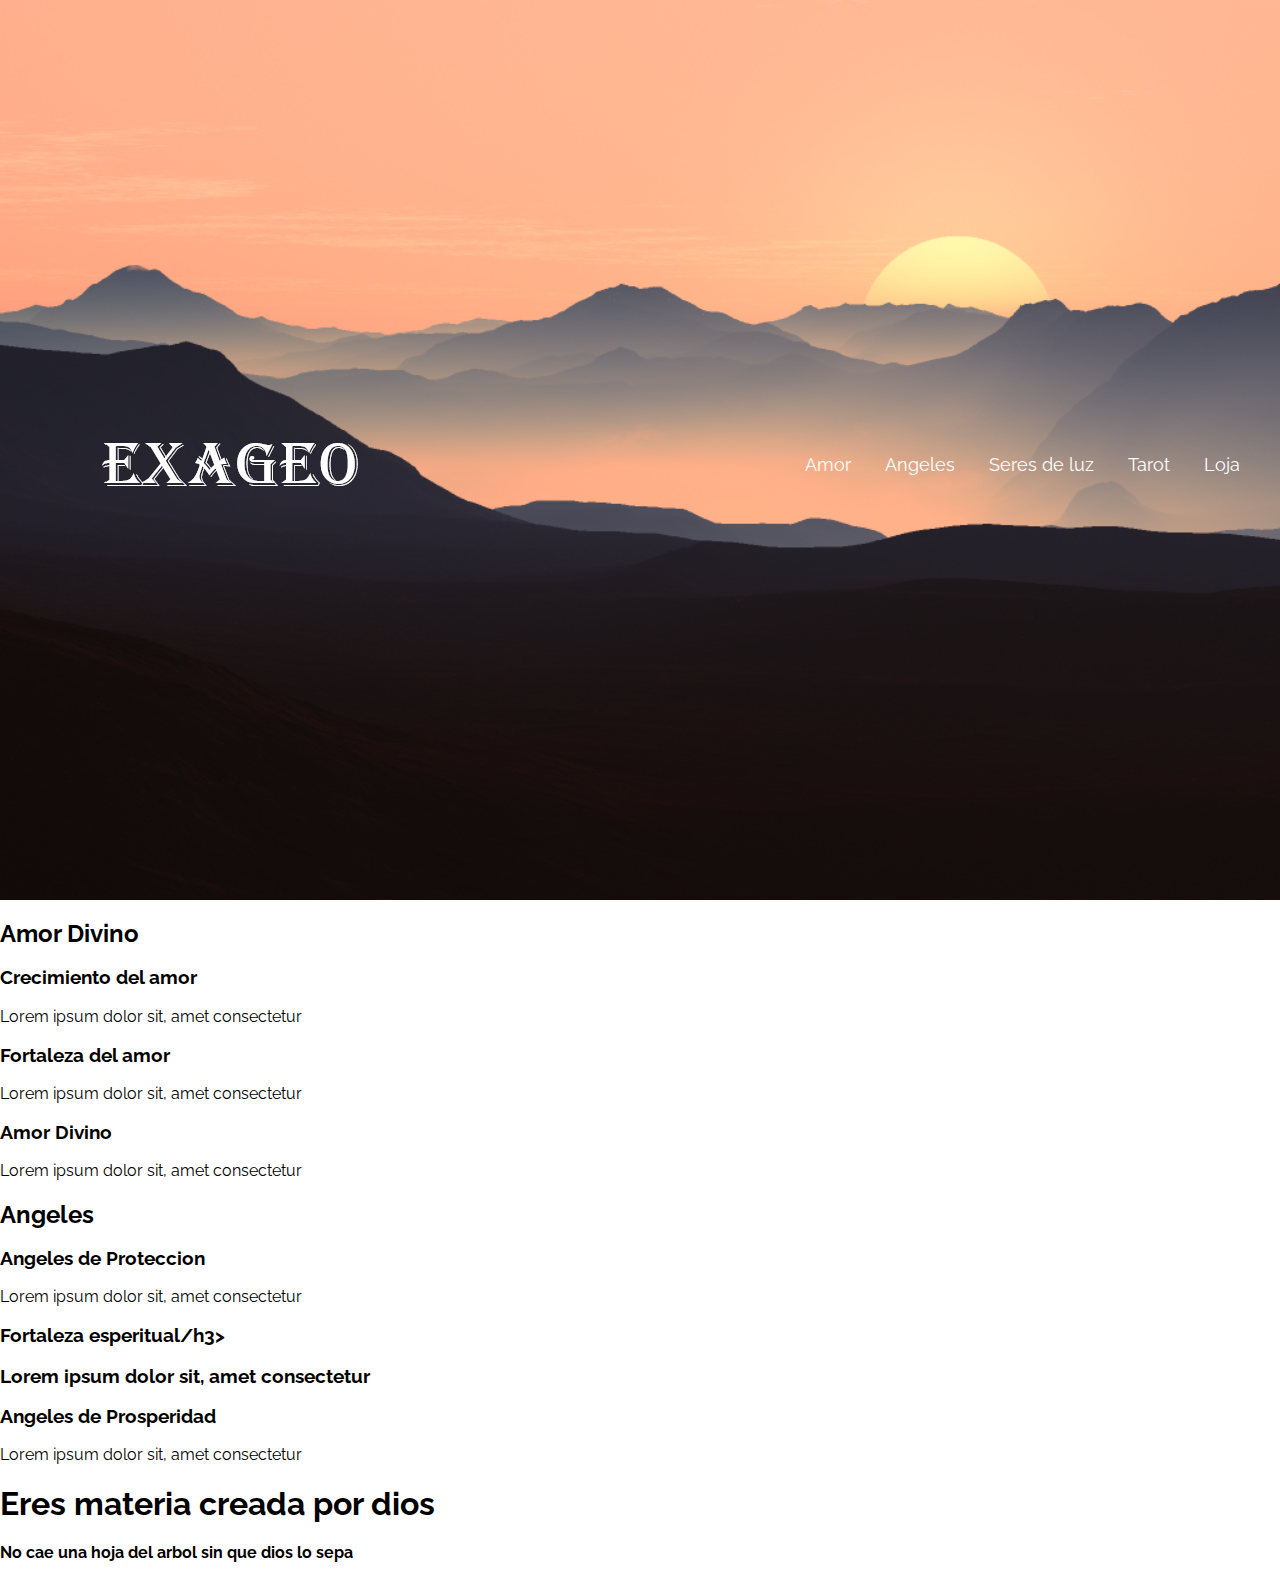
==== index.html @ fbbadcbe "portada de pagina con barra en el centro de la pag" ====
<!DOCTYPE html>
<html lang="en">
<head>
    <meta charset="UTF-8">
    <meta name="viewport" content="width=device-width, initial-scale=1.0">
    <meta http-equiv="X-UA-Compatible" content="ie=edge">
    <link rel="stylesheet" href="css/normalize.css">
    <link href="https://fonts.googleapis.com/css?family=Raleway&display=swap" rel="stylesheet">
    <link rel="stylesheet" href="css/stylotarorrrrr.css">
    <title>Exageo</title>

</head>
<body>

<header class="headermasfondo">
<div class="contenedor contenido-header">
<div class="barra">
<a href="">   
<img src="img/logoexa.png" alt="logoexa">    
</a> 

<nav class="navegacion">
<a href="amordivino.html">Amor</a>
<a href="angeles.html">Angeles</a>
<a href="seresdeluz.html">Seres de luz</a>
<a href="Tarot.html">Tarot</a>
<a href="loja.html">Loja</a>
</nav>



</div>
</header>

<section>

    <h2>Amor Divino</h2>

    <div>
    <h3>Crecimiento del amor</h3>
    <p>Lorem ipsum dolor sit, amet consectetur</p>
    <link rel="stylesheet" href="">
    </div>

    <div>
    <h3>Fortaleza del amor</h3>
    <p>Lorem ipsum dolor sit, amet consectetur</p>
    <link rel="stylesheet" href="">
    </div>

    <div>
    <h3>Amor Divino</h3>
    <p>Lorem ipsum dolor sit, amet consectetur</p>
    <link rel="stylesheet" href="">
    </div>

</section>

<section>

    <h2>Angeles</h2>

    <div>
    <h3>Angeles de Proteccion</h3>
    <p>Lorem ipsum dolor sit, amet consectetur</p>
    <link rel="stylesheet" href="">
    </div>

    <div>
    <h3>Fortaleza esperitual/h3>
    <p>Lorem ipsum dolor sit, amet consectetur</p>
    <link rel="stylesheet" href="">
    </div>

    <div>
    <h3>Angeles de Prosperidad</h3>
    <p>Lorem ipsum dolor sit, amet consectetur</p>
    <link rel="stylesheet" href="">
    </div>
    
</section>




<h1>Eres materia creada por dios</h1>
<h4>No cae una hoja del arbol sin que dios lo sepa</h4>
</div>




<footer>


</footer>

</body>
</html>
---- css/stylotarorrrrr.css ----
body{
     font-family: 'Raleway', sans-serif;
}

.contenedor{
max-width: 1200px;
margin: 0 auto;

}


.headermasfondo{
background-image: url(../img/exageo5067.png);
background-position: center center;
background-size: cover;
height: 100vh;
min-height: 600px;
}

.contenido-header {
    height: 100%;
    display: flex;
    flex-direction: column;
    justify-content: space-evenly;
}



.barra{
    display: flex;
    justify-content: space-between;
    padding-top: 30px;
    align-items: center;
}


.navegacion a{
    color: hsla(0, 0%, 100%, 1);
    text-decoration: none;
    font-size: 18px; /*=18px*/
    margin-right: 30px;
}
.navegacion a:last-of-type{
 margin:0;
}

.navegacion a:hover{
    color: cornflowerblue;
}
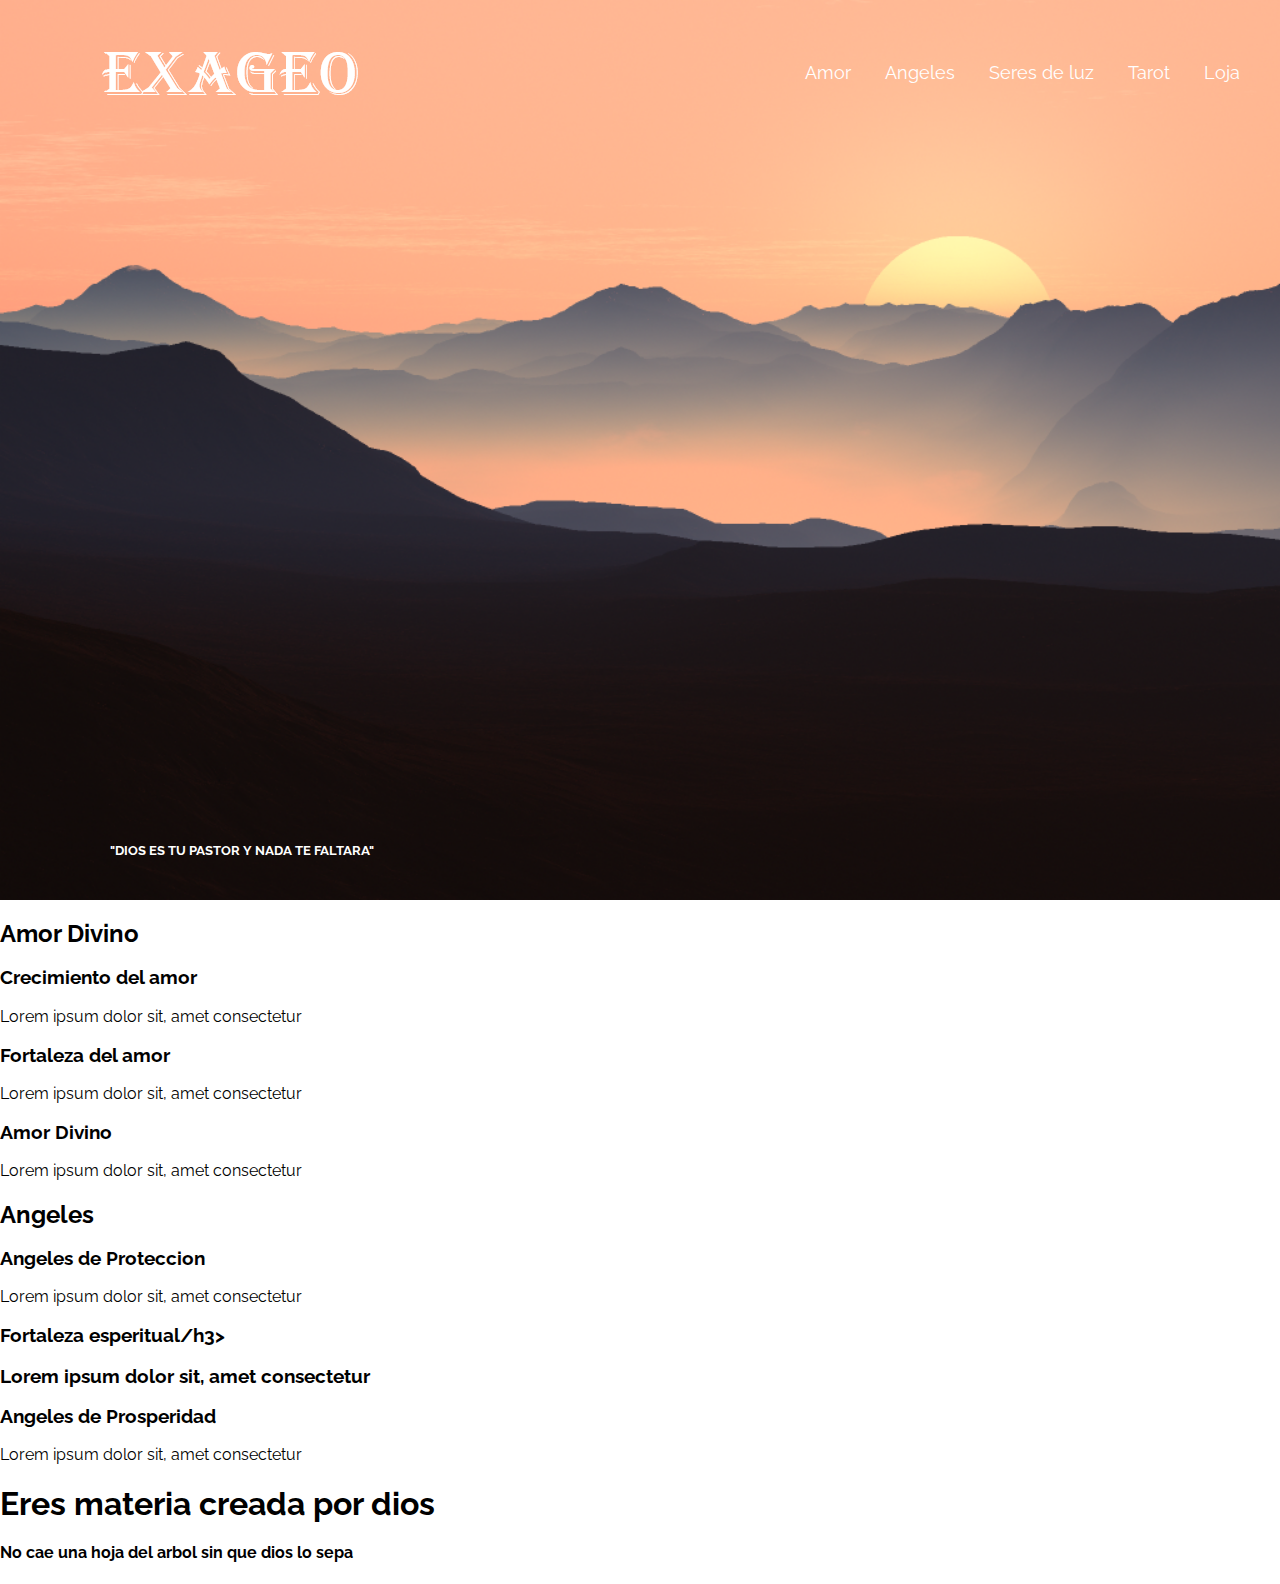
==== commit ef41a852: "header concluido" ====
--- a/index.html
+++ b/index.html
@@ -1,5 +1,6 @@
 <!DOCTYPE html>
 <html lang="en">
+
 <head>
     <meta charset="UTF-8">
     <meta name="viewport" content="width=device-width, initial-scale=1.0">
@@ -10,90 +11,92 @@
     <title>Exageo</title>
 
 </head>
+
 <body>
 
-<header class="headermasfondo">
-<div class="contenedor contenido-header">
-<div class="barra">
-<a href="">   
-<img src="img/logoexa.png" alt="logoexa">    
-</a> 
+    <header class="headermasfondo">
+        <div class="contenedor contenido-header">
+            <div class="barra">
+                <a href="/">
+                    <img src="img/logoexa.png" alt="logoexa">
+                </a>
 
-<nav class="navegacion">
-<a href="amordivino.html">Amor</a>
-<a href="angeles.html">Angeles</a>
-<a href="seresdeluz.html">Seres de luz</a>
-<a href="Tarot.html">Tarot</a>
-<a href="loja.html">Loja</a>
-</nav>
+                <nav class="navegacion">
+                    <a href="amordivino.html">Amor</a>
+                    <a href="angeles.html">Angeles</a>
+                    <a href="seresdeluz.html">Seres de luz</a>
+                    <a href="Tarot.html">Tarot</a>
+                    <a href="loja.html">Loja</a>
+                </nav>
 
+            </div>
+            <h5>"DIOS ES TU PASTOR Y NADA TE FALTARA"</h2>
 
+    </header>
 
-</div>
-</header>
+    <section>
 
-<section>
+        <h2>Amor Divino</h2>
 
-    <h2>Amor Divino</h2>
+        <div>
+            <h3>Crecimiento del amor</h3>
+            <p>Lorem ipsum dolor sit, amet consectetur</p>
+            <link rel="stylesheet" href="">
+        </div>
 
-    <div>
-    <h3>Crecimiento del amor</h3>
-    <p>Lorem ipsum dolor sit, amet consectetur</p>
-    <link rel="stylesheet" href="">
-    </div>
+        <div>
+            <h3>Fortaleza del amor</h3>
+            <p>Lorem ipsum dolor sit, amet consectetur</p>
+            <link rel="stylesheet" href="">
+        </div>
 
-    <div>
-    <h3>Fortaleza del amor</h3>
-    <p>Lorem ipsum dolor sit, amet consectetur</p>
-    <link rel="stylesheet" href="">
-    </div>
+        <div>
+            <h3>Amor Divino</h3>
+            <p>Lorem ipsum dolor sit, amet consectetur</p>
+            <link rel="stylesheet" href="">
+        </div>
 
-    <div>
-    <h3>Amor Divino</h3>
-    <p>Lorem ipsum dolor sit, amet consectetur</p>
-    <link rel="stylesheet" href="">
-    </div>
+    </section>
 
-</section>
+    <section>
 
-<section>
+        <h2>Angeles</h2>
 
-    <h2>Angeles</h2>
+        <div>
+            <h3>Angeles de Proteccion</h3>
+            <p>Lorem ipsum dolor sit, amet consectetur</p>
+            <link rel="stylesheet" href="">
+        </div>
 
-    <div>
-    <h3>Angeles de Proteccion</h3>
-    <p>Lorem ipsum dolor sit, amet consectetur</p>
-    <link rel="stylesheet" href="">
-    </div>
+        <div>
+            <h3>Fortaleza esperitual/h3>
+                <p>Lorem ipsum dolor sit, amet consectetur</p>
+                <link rel="stylesheet" href="">
+        </div>
 
-    <div>
-    <h3>Fortaleza esperitual/h3>
-    <p>Lorem ipsum dolor sit, amet consectetur</p>
-    <link rel="stylesheet" href="">
-    </div>
+        <div>
+            <h3>Angeles de Prosperidad</h3>
+            <p>Lorem ipsum dolor sit, amet consectetur</p>
+            <link rel="stylesheet" href="">
+        </div>
 
-    <div>
-    <h3>Angeles de Prosperidad</h3>
-    <p>Lorem ipsum dolor sit, amet consectetur</p>
-    <link rel="stylesheet" href="">
-    </div>
-    
-</section>
+    </section>
 
 
 
 
-<h1>Eres materia creada por dios</h1>
-<h4>No cae una hoja del arbol sin que dios lo sepa</h4>
-</div>
+    <h1>Eres materia creada por dios</h1>
+    <h4>No cae una hoja del arbol sin que dios lo sepa</h4>
+    </div>
 
 
 
 
-<footer>
+    <footer>
 
 
-</footer>
+    </footer>
 
 </body>
+
 </html>--- a/css/stylotarorrrrr.css
+++ b/css/stylotarorrrrr.css
@@ -22,9 +22,14 @@
     height: 100%;
     display: flex;
     flex-direction: column;
-    justify-content: space-evenly;
+    justify-content: space-between;
 }
 
+.contenido-header h5 {
+    color: white;
+    padding-bottom: 20px;/*ESPACIO HACIA DENTRO DEL ELEMENTO*/
+    margin-left: 70px;
+}
 
 
 .barra{
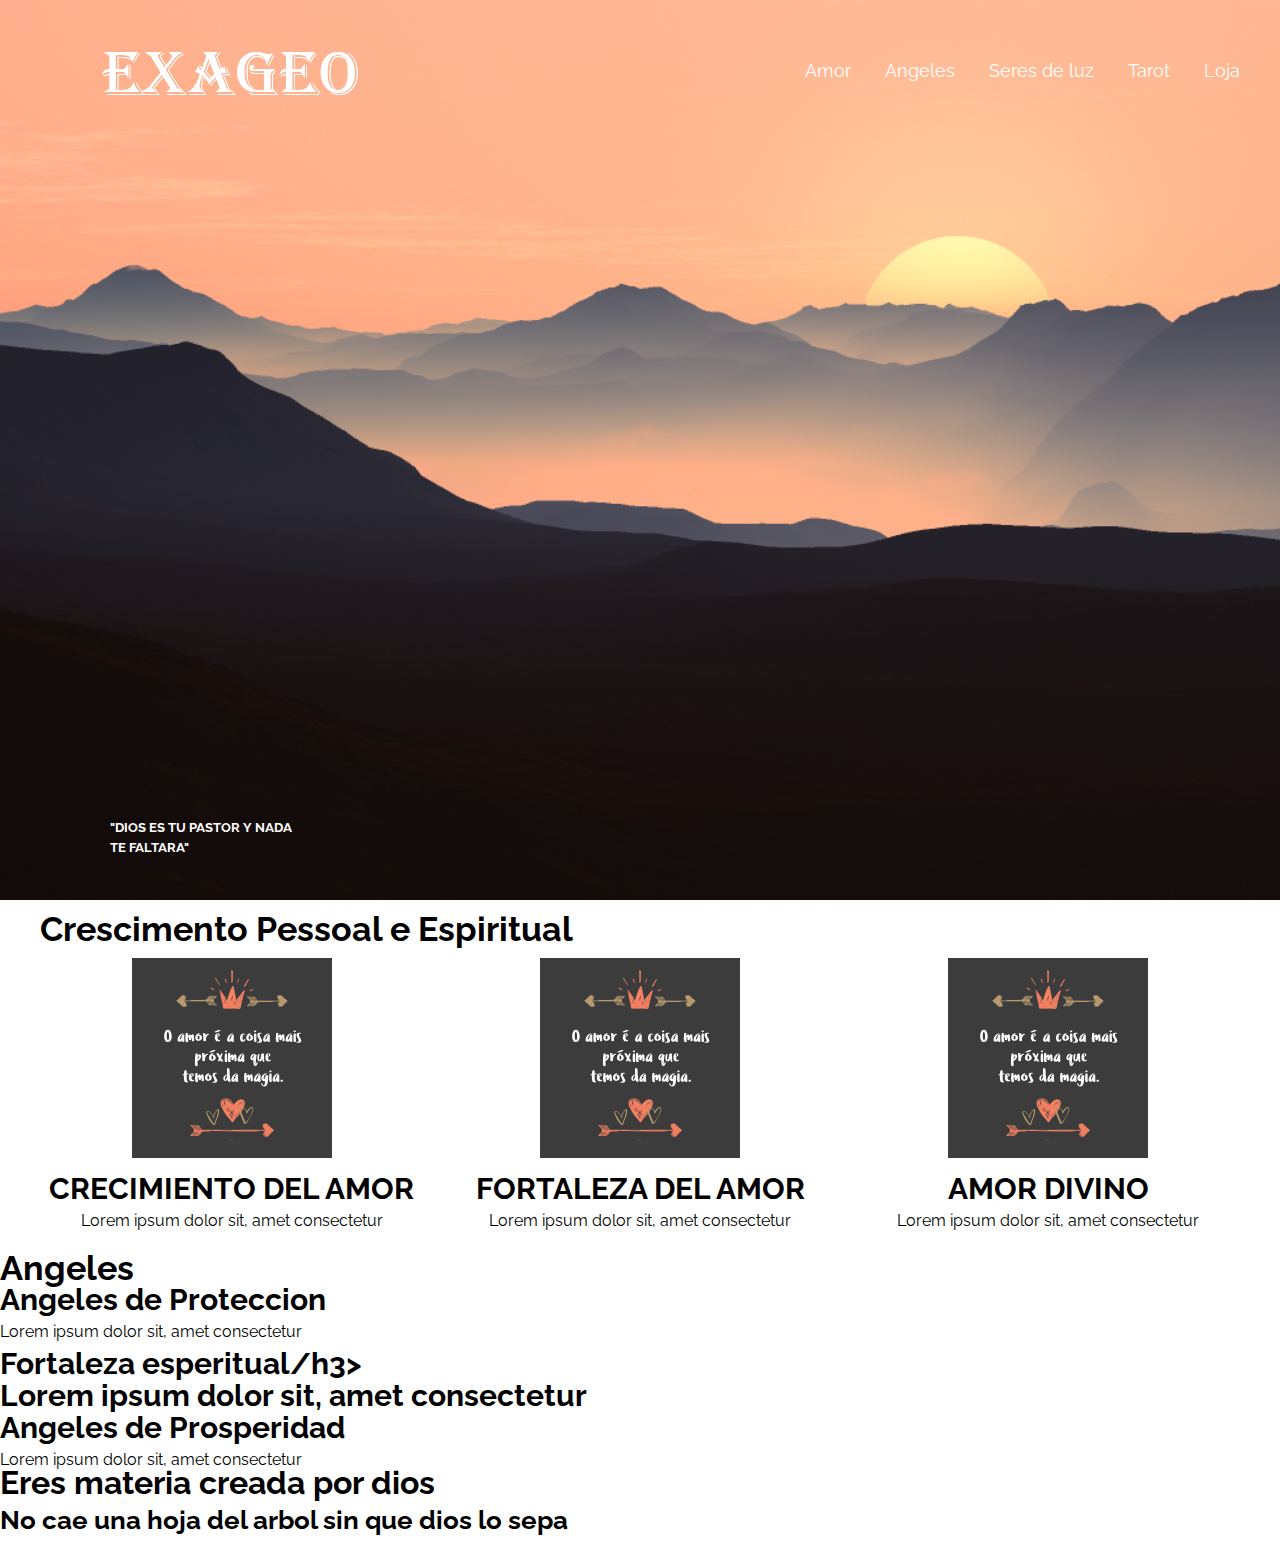
==== commit 6cad90fc: "agregando cambios en la primera seccion" ====
--- a/index.html
+++ b/index.html
@@ -30,32 +30,37 @@
                 </nav>
 
             </div>
-            <h5>"DIOS ES TU PASTOR Y NADA TE FALTARA"</h2>
+            <h5>"DIOS ES TU PASTOR Y NADA TE FALTARA"</h5>
 
     </header>
 
-    <section>
+    <section class="contenedor seccion">
 
-        <h2>Amor Divino</h2>
+        <h2>Crescimento Pessoal e Espiritual</h2>
 
-        <div>
-            <h3>Crecimiento del amor</h3>
-            <p>Lorem ipsum dolor sit, amet consectetur</p>
-            <link rel="stylesheet" href="">
+        <div class="iconos-nosotros">
+            <!--este div surge gracias gracias a que flexbox solo afecta el primer nivel-->
+            <div class="icono">
+                <img src="img/magixxa.jpg" alt="" class="img-tamaño">
+                <h3>Crecimiento del amor</h3>
+                <p>Lorem ipsum dolor sit, amet consectetur</p>
+                <link rel="stylesheet" href="">
+            </div>
+
+            <div  class="icono">
+                <img src="img/magixxa.jpg" alt="" class="img-tamaño">
+                <h3>Fortaleza del amor</h3>
+                <p>Lorem ipsum dolor sit, amet consectetur</p>
+                <link rel="stylesheet" href="">
+            </div>
+
+            <div  class="icono">
+                <img src="img/magixxa.jpg" alt="" class="img-tamaño">
+                <h3>Amor Divino</h3>
+                <p>Lorem ipsum dolor sit, amet consectetur</p>
+                <link rel="stylesheet" href="">
+            </div>
         </div>
-
-        <div>
-            <h3>Fortaleza del amor</h3>
-            <p>Lorem ipsum dolor sit, amet consectetur</p>
-            <link rel="stylesheet" href="">
-        </div>
-
-        <div>
-            <h3>Amor Divino</h3>
-            <p>Lorem ipsum dolor sit, amet consectetur</p>
-            <link rel="stylesheet" href="">
-        </div>
-
     </section>
 
     <section>
--- a/css/stylotarorrrrr.css
+++ b/css/stylotarorrrrr.css
@@ -1,15 +1,38 @@
 
 body{
      font-family: 'Raleway', sans-serif;
+     line-height: 2px;
 }
 
-.contenedor{
+.contenedor{  /*esta clase hace que todo se vea centrado aplicada a la primera seccion y al header*/
 max-width: 1200px;
 margin: 0 auto;
 
 }
+h1{
+    font-size: 38 px;
+}
+h2{
+    font-size: 34px;
+}
+h3{
+    font-size: 30px;
+}
+h4{
+    font-size: 26px;
+}
+
+/*Header*/
+
+.seccion{
+    margin-top: 20px;
+    margin-bottom: 20px;
+}
 
 
+/*recordar que flexbox solo afecta el primer nivel*/
+
+/*Header*/
 .headermasfondo{
 background-image: url(../img/exageo5067.png);
 background-position: center center;
@@ -28,7 +51,9 @@
 .contenido-header h5 {
     color: white;
     padding-bottom: 20px;/*ESPACIO HACIA DENTRO DEL ELEMENTO*/
-    margin-left: 70px;
+    margin-left: 70px; /*espacio hacia la izquierda*/
+    max-width: 200px;/* esto actua como un br se para el texto en dos partes*/
+    line-height: 20px; /*espaciado entre lineas*/
 }
 
 
@@ -54,7 +79,30 @@
     color: cornflowerblue;
 }
 
+/*iconos nosotros*/ /*esto pertenece a la primera seccion no confundir con el gran header*/
+/*comenzamos a plicar flexbox*/
+.iconos-nosotros{
+    display: flex;
+    justify-content: space-between;
+    
+}
 
+/*definiedo en ancho*/
+    .icono{
 
+        flex-basis: calc(33.3% - 1rem);
+                     /*(este calculo es para que cada uno mida lo mismo y tome todo el espacio disponible
+                     mesclada con justify-content: que lo tenemos arriba en iconos nosotros;)*/
+            text-align: center; /*centrar los textos de la primera seccion*/
+    }
 
+.img-tamaño{
+    width: 200px;
+    height: 200px;
+}
 
+.icono h3{
+
+    text-transform: uppercase;
+
+}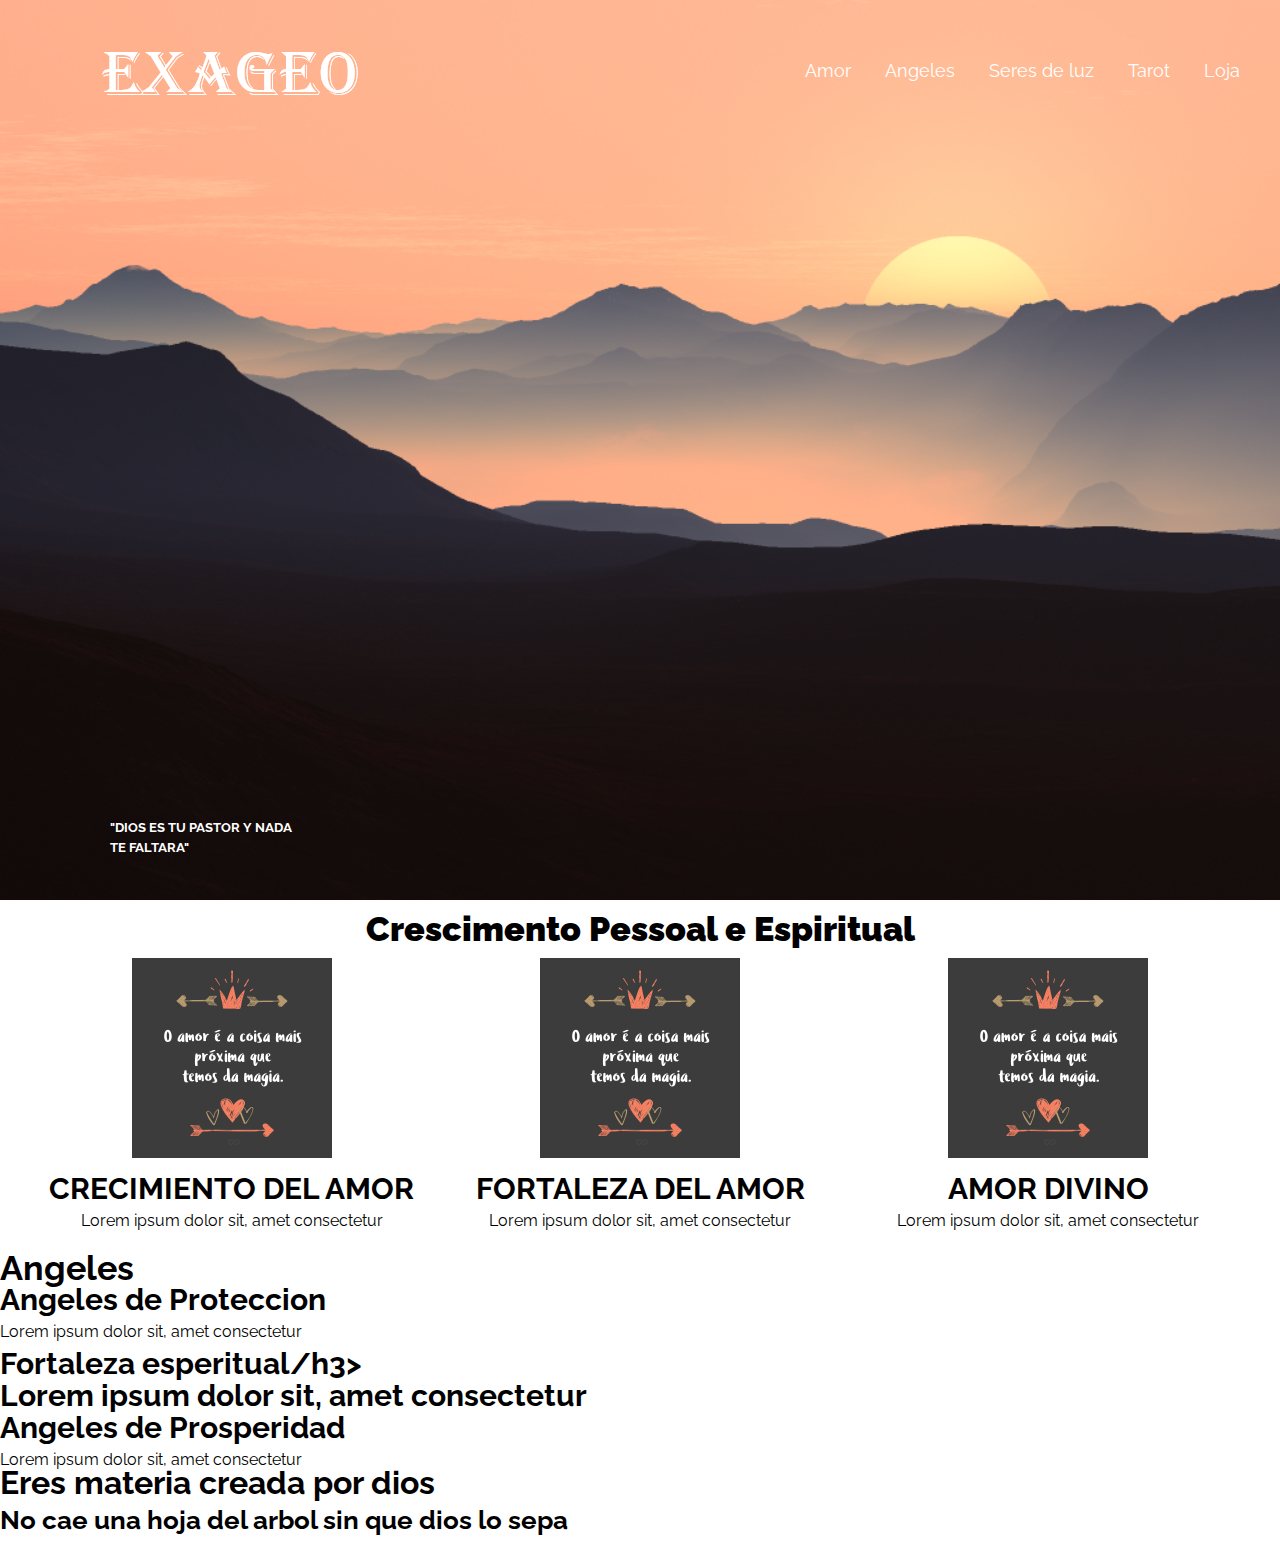
==== commit 544d5956: "cambios en la primera seccion centrar titulo" ====
--- a/index.html
+++ b/index.html
@@ -6,7 +6,7 @@
     <meta name="viewport" content="width=device-width, initial-scale=1.0">
     <meta http-equiv="X-UA-Compatible" content="ie=edge">
     <link rel="stylesheet" href="css/normalize.css">
-    <link href="https://fonts.googleapis.com/css?family=Raleway&display=swap" rel="stylesheet">
+    <link href="https://fonts.googleapis.com/css?family=Raleway&display=Raleway:300,400,700,900" rel="stylesheet">
     <link rel="stylesheet" href="css/stylotarorrrrr.css">
     <title>Exageo</title>
 
@@ -36,7 +36,7 @@
 
     <section class="contenedor seccion">
 
-        <h2>Crescimento Pessoal e Espiritual</h2>
+        <h2 class="encabezado-nosotros">Crescimento Pessoal e Espiritual</h2>
 
         <div class="iconos-nosotros">
             <!--este div surge gracias gracias a que flexbox solo afecta el primer nivel-->
--- a/css/stylotarorrrrr.css
+++ b/css/stylotarorrrrr.css
@@ -78,8 +78,14 @@
 .navegacion a:hover{
     color: cornflowerblue;
 }
+.encabezado-nosotros{
 
-/*iconos nosotros*/ /*esto pertenece a la primera seccion no confundir con el gran header*/
+font-weight: 900;
+text-align: center;
+
+}
+/*iconos nosotros*/
+ /*esto pertenece a la primera seccion no confundir con el gran header*/
 /*comenzamos a plicar flexbox*/
 .iconos-nosotros{
     display: flex;
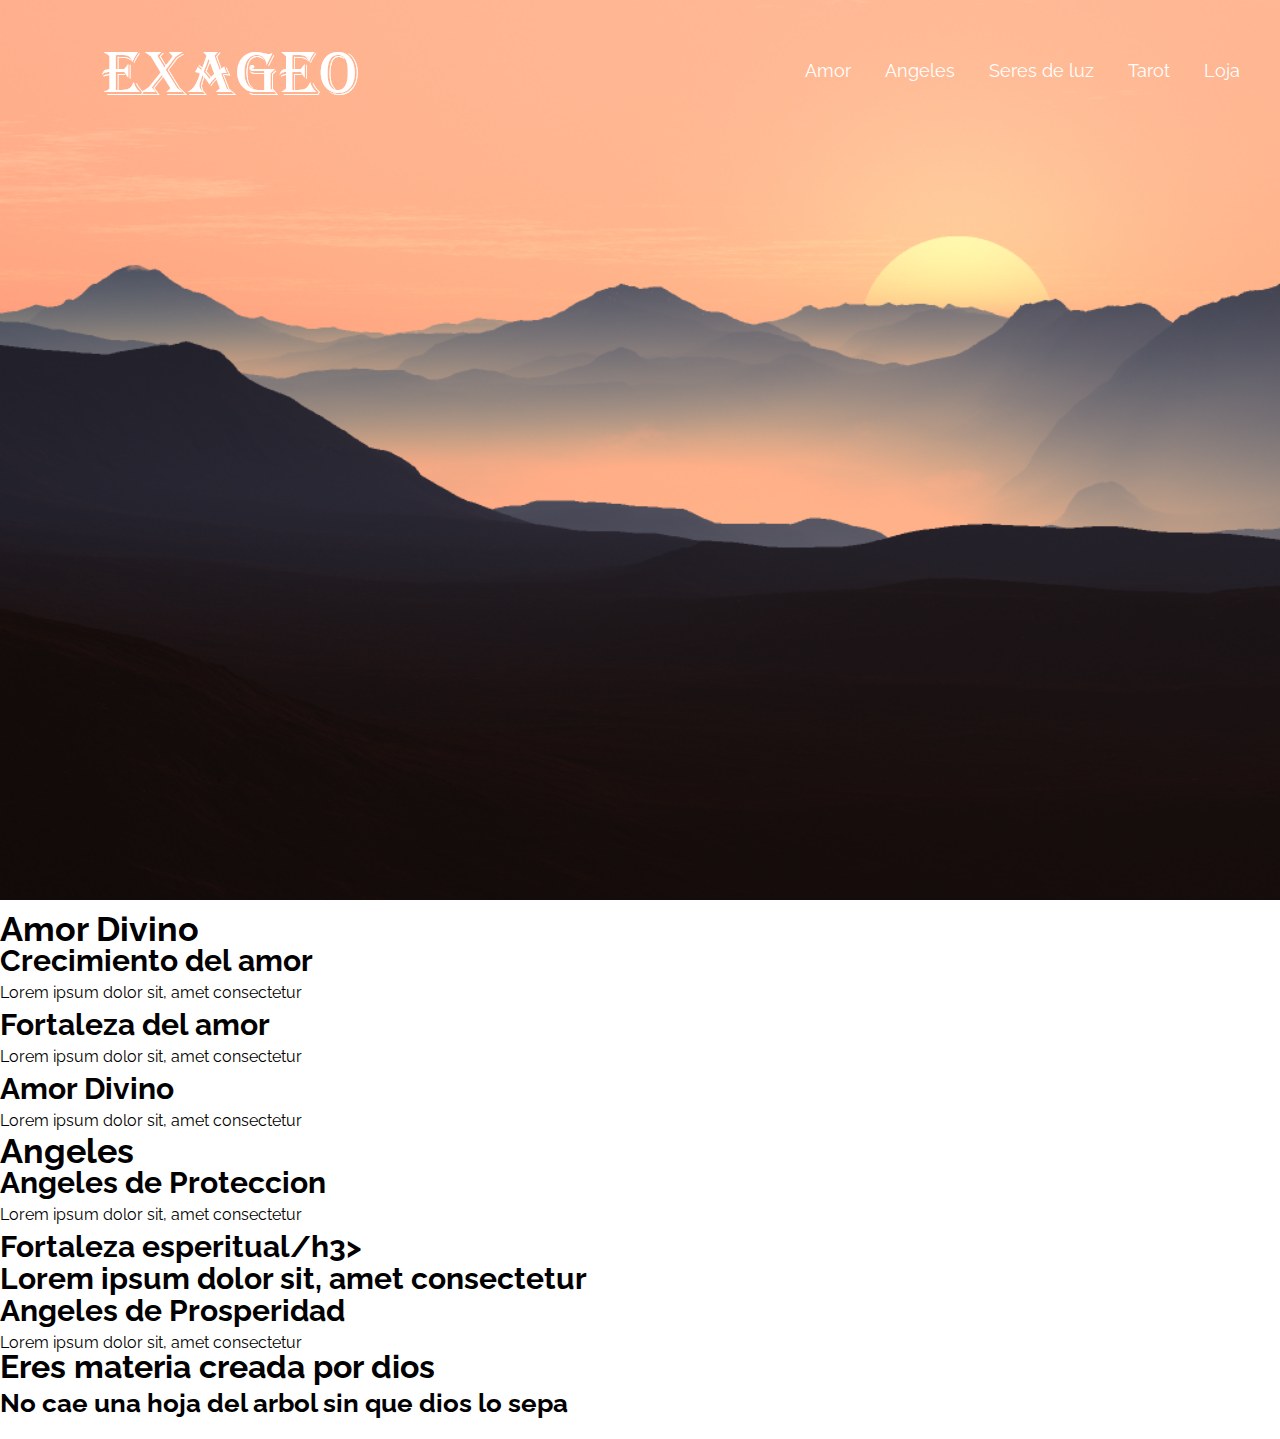
==== commit 771ee2fc: "agregando pagina angeles" ====
--- a/index.html
+++ b/index.html
@@ -1,107 +1,99 @@
 <!DOCTYPE html>
 <html lang="en">
-
 <head>
     <meta charset="UTF-8">
     <meta name="viewport" content="width=device-width, initial-scale=1.0">
     <meta http-equiv="X-UA-Compatible" content="ie=edge">
     <link rel="stylesheet" href="css/normalize.css">
-    <link href="https://fonts.googleapis.com/css?family=Raleway&display=Raleway:300,400,700,900" rel="stylesheet">
+    <link href="https://fonts.googleapis.com/css?family=Raleway&display=swap" rel="stylesheet">
     <link rel="stylesheet" href="css/stylotarorrrrr.css">
     <title>Exageo</title>
 
 </head>
-
 <body>
 
-    <header class="headermasfondo">
-        <div class="contenedor contenido-header">
-            <div class="barra">
-                <a href="/">
-                    <img src="img/logoexa.png" alt="logoexa">
-                </a>
+<header class="headermasfondo">
+<div class="contenedor contenido-header">
+<div class="barra">
+<a href="">   
+<img src="img/logoexa.png" alt="logoexa">    
+</a> 
 
-                <nav class="navegacion">
-                    <a href="amordivino.html">Amor</a>
-                    <a href="angeles.html">Angeles</a>
-                    <a href="seresdeluz.html">Seres de luz</a>
-                    <a href="Tarot.html">Tarot</a>
-                    <a href="loja.html">Loja</a>
-                </nav>
+<nav class="navegacion">
+<a href="amordivino.html">Amor</a>
+<a href="html/angeles.html">Angeles</a>
+<a href="seresdeluz.html">Seres de luz</a>
+<a href="Tarot.html">Tarot</a>
+<a href="loja.html">Loja</a>
+</nav>
 
-            </div>
-            <h5>"DIOS ES TU PASTOR Y NADA TE FALTARA"</h5>
 
-    </header>
 
-    <section class="contenedor seccion">
+</div>
+</header>
 
-        <h2 class="encabezado-nosotros">Crescimento Pessoal e Espiritual</h2>
+<section>
 
-        <div class="iconos-nosotros">
-            <!--este div surge gracias gracias a que flexbox solo afecta el primer nivel-->
-            <div class="icono">
-                <img src="img/magixxa.jpg" alt="" class="img-tamaño">
-                <h3>Crecimiento del amor</h3>
-                <p>Lorem ipsum dolor sit, amet consectetur</p>
-                <link rel="stylesheet" href="">
-            </div>
+    <h2>Amor Divino</h2>
 
-            <div  class="icono">
-                <img src="img/magixxa.jpg" alt="" class="img-tamaño">
-                <h3>Fortaleza del amor</h3>
-                <p>Lorem ipsum dolor sit, amet consectetur</p>
-                <link rel="stylesheet" href="">
-            </div>
+    <div>
+    <h3>Crecimiento del amor</h3>
+    <p>Lorem ipsum dolor sit, amet consectetur</p>
+    <link rel="stylesheet" href="">
+    </div>
 
-            <div  class="icono">
-                <img src="img/magixxa.jpg" alt="" class="img-tamaño">
-                <h3>Amor Divino</h3>
-                <p>Lorem ipsum dolor sit, amet consectetur</p>
-                <link rel="stylesheet" href="">
-            </div>
-        </div>
-    </section>
+    <div>
+    <h3>Fortaleza del amor</h3>
+    <p>Lorem ipsum dolor sit, amet consectetur</p>
+    <link rel="stylesheet" href="">
+    </div>
 
-    <section>
+    <div>
+    <h3>Amor Divino</h3>
+    <p>Lorem ipsum dolor sit, amet consectetur</p>
+    <link rel="stylesheet" href="">
+    </div>
 
-        <h2>Angeles</h2>
+</section>
 
-        <div>
-            <h3>Angeles de Proteccion</h3>
-            <p>Lorem ipsum dolor sit, amet consectetur</p>
-            <link rel="stylesheet" href="">
-        </div>
+<section>
 
-        <div>
-            <h3>Fortaleza esperitual/h3>
-                <p>Lorem ipsum dolor sit, amet consectetur</p>
-                <link rel="stylesheet" href="">
-        </div>
+    <h2>Angeles</h2>
 
-        <div>
-            <h3>Angeles de Prosperidad</h3>
-            <p>Lorem ipsum dolor sit, amet consectetur</p>
-            <link rel="stylesheet" href="">
-        </div>
+    <div>
+    <h3>Angeles de Proteccion</h3>
+    <p>Lorem ipsum dolor sit, amet consectetur</p>
+    <link rel="stylesheet" href="">
+    </div>
 
-    </section>
+    <div>
+    <h3>Fortaleza esperitual/h3>
+    <p>Lorem ipsum dolor sit, amet consectetur</p>
+    <link rel="stylesheet" href="">
+    </div>
+
+    <div>
+    <h3>Angeles de Prosperidad</h3>
+    <p>Lorem ipsum dolor sit, amet consectetur</p>
+    <link rel="stylesheet" href="">
+    </div>
+    
+</section>
 
 
 
 
-    <h1>Eres materia creada por dios</h1>
-    <h4>No cae una hoja del arbol sin que dios lo sepa</h4>
-    </div>
+<h1>Eres materia creada por dios</h1>
+<h4>No cae una hoja del arbol sin que dios lo sepa</h4>
+</div>
 
 
 
 
-    <footer>
+<footer>
 
 
-    </footer>
+</footer>
 
 </body>
-
 </html>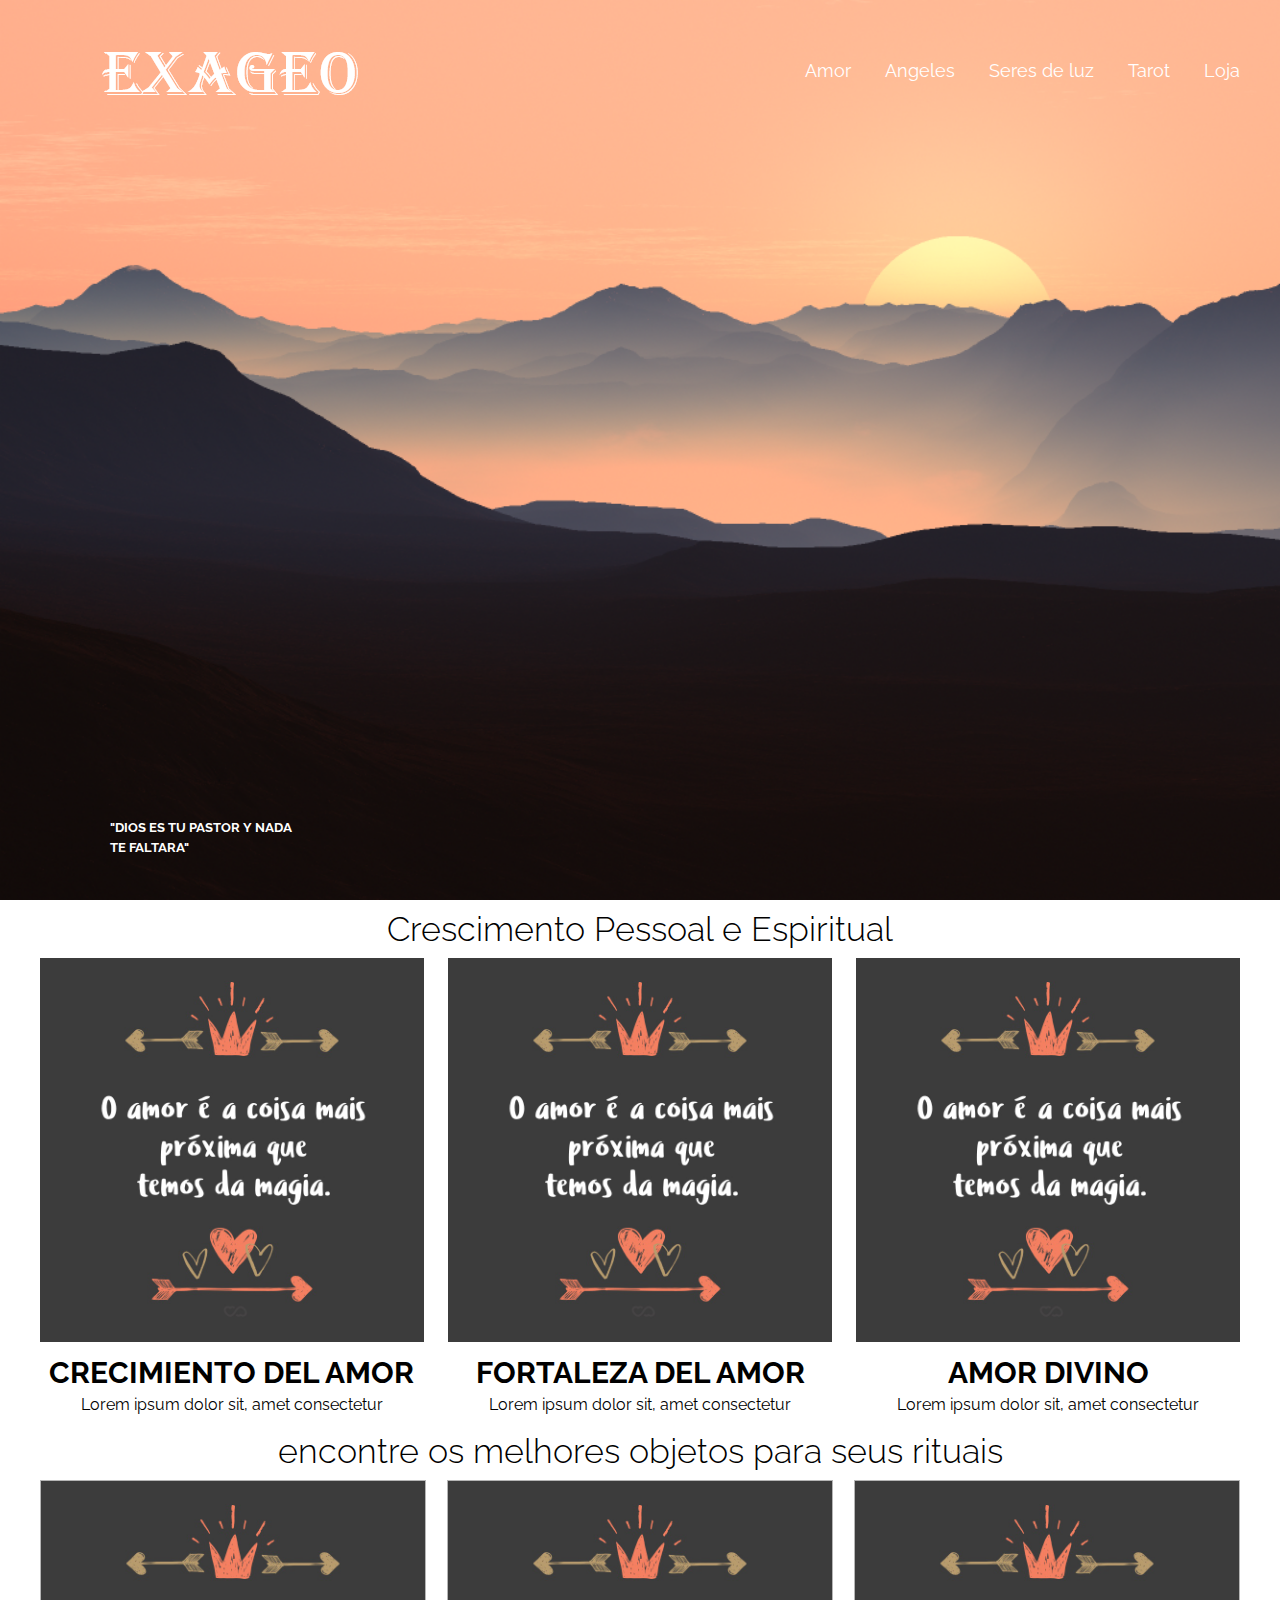
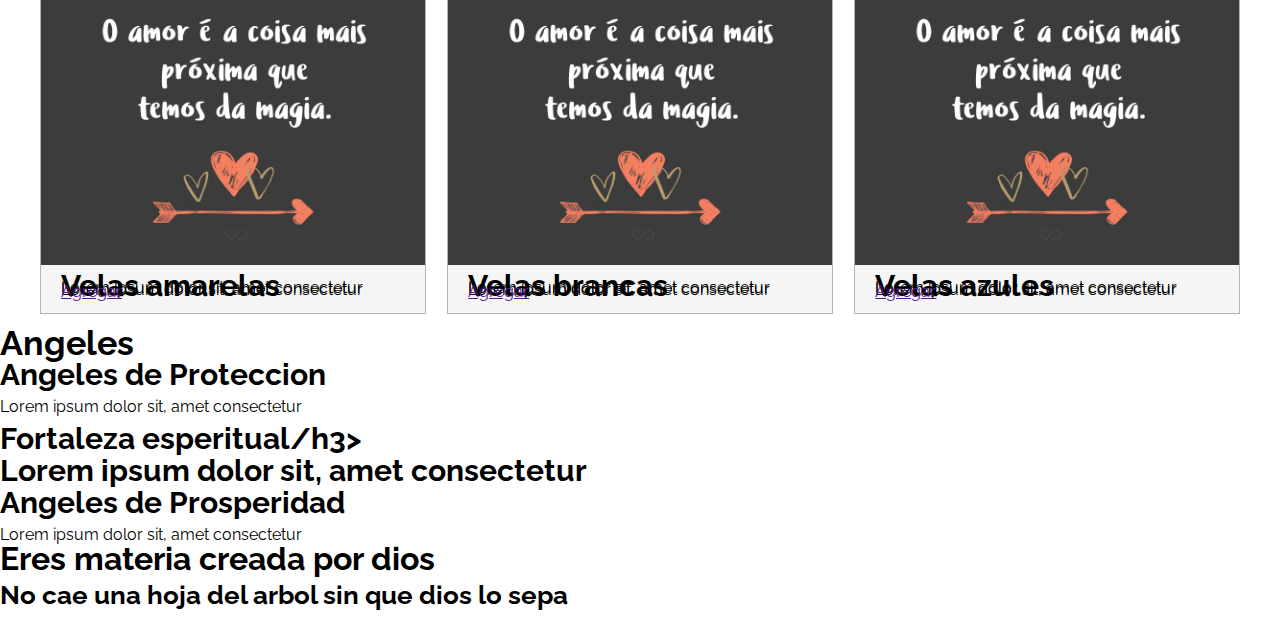
==== commit fae1deeb: "agregando cambios en css" ====
--- a/index.html
+++ b/index.html
@@ -1,99 +1,147 @@
 <!DOCTYPE html>
 <html lang="en">
+
 <head>
     <meta charset="UTF-8">
     <meta name="viewport" content="width=device-width, initial-scale=1.0">
     <meta http-equiv="X-UA-Compatible" content="ie=edge">
     <link rel="stylesheet" href="css/normalize.css">
-    <link href="https://fonts.googleapis.com/css?family=Raleway&display=swap" rel="stylesheet">
+    <link href="https://fonts.googleapis.com/css?family=Raleway&display=Raleway:300,400,700,900" rel="stylesheet">
     <link rel="stylesheet" href="css/stylotarorrrrr.css">
     <title>Exageo</title>
 
 </head>
+
 <body>
 
-<header class="headermasfondo">
-<div class="contenedor contenido-header">
-<div class="barra">
-<a href="">   
-<img src="img/logoexa.png" alt="logoexa">    
-</a> 
+    <header class="headermasfondo">
+        <div class="contenedor contenido-header">
+            <div class="barra">
+                <a href="/">
+                    <img src="img/logoexa.png" alt="logoexa">
+                </a>
 
-<nav class="navegacion">
-<a href="amordivino.html">Amor</a>
-<a href="html/angeles.html">Angeles</a>
-<a href="seresdeluz.html">Seres de luz</a>
-<a href="Tarot.html">Tarot</a>
-<a href="loja.html">Loja</a>
-</nav>
+                <nav class="navegacion">
+                    <a href="amordivino.html">Amor</a>
+                    <a href="angeles.html">Angeles</a>
+                    <a href="seresdeluz.html">Seres de luz</a>
+                    <a href="Tarot.html">Tarot</a>
+                    <a href="loja.html">Loja</a>
+                </nav>
+
+            </div>
+            <h5>"DIOS ES TU PASTOR Y NADA TE FALTARA"</h5>
+
+    </header>
+
+    <section class="contenedor seccion">
+
+        <h2 class="fw-300 centrar-texto">Crescimento Pessoal e Espiritual</h2>
+
+        <div class="iconos-nosotros">
+            <!--este div surge gracias gracias a que flexbox solo afecta el primer nivel-->
+            <div class="icono">
+                <img src="img/magixxa.jpg" alt="" class="img-tamaño">
+                <h3>Crecimiento del amor</h3>
+                <p>Lorem ipsum dolor sit, amet consectetur</p>
+                <link rel="stylesheet" href="">
+            </div>
+
+            <div  class="icono">
+                <img src="img/magixxa.jpg" alt="" class="img-tamaño">
+                <h3>Fortaleza del amor</h3>
+                <p>Lorem ipsum dolor sit, amet consectetur</p>
+                <link rel="stylesheet" href="">
+            </div>
+
+            <div  class="icono">
+                <img src="img/magixxa.jpg" alt="" class="img-tamaño">
+                <h3>Amor Divino</h3>
+                <p>Lorem ipsum dolor sit, amet consectetur</p>
+                <link rel="stylesheet" href="">
+            </div>
+        </div>
+    </section>
+
+    <main class="seccion contenedor">
+
+        <h2 class="fw-300 centrar-texto"> encontre os melhores objetos para seus rituais</h2>
 
 
+<div class="contenedor-anuncios"> <!--otro div ms para aplicar flexbox-->
 
-</div>
-</header>
-
-<section>
-
-    <h2>Amor Divino</h2>
-
-    <div>
-    <h3>Crecimiento del amor</h3>
-    <p>Lorem ipsum dolor sit, amet consectetur</p>
-    <link rel="stylesheet" href="">
+        <div  class="anuncio">
+            <img src="img/magixxa.jpg" alt="" class="img-tamaño">
+            <div class="contenido-anuncio">
+            <h3>Velas amarelas</h3>
+            <p>Lorem ipsum dolor sit, amet consectetur</p>
+            <p>Lorem ipsum dolor sit, amet consectetur</p>
+            <a href="">Agregar</a>
+        </div>
     </div>
 
-    <div>
-    <h3>Fortaleza del amor</h3>
-    <p>Lorem ipsum dolor sit, amet consectetur</p>
-    <link rel="stylesheet" href="">
+        <div  class="anuncio">
+            <img src="img/magixxa.jpg" alt="" class="img-tamaño">
+            <div class="contenido-anuncio">
+            <h3>Velas brancas</h3>
+            <p>Lorem ipsum dolor sit, amet consectetur</p>
+            <p>Lorem ipsum dolor sit, amet consectetur</p>
+            <a href="">Agregar</a>
+        </div>
     </div>
 
-    <div>
-    <h3>Amor Divino</h3>
-    <p>Lorem ipsum dolor sit, amet consectetur</p>
-    <link rel="stylesheet" href="">
+        <div  class="anuncio">
+            <img src="img/magixxa.jpg" alt="" class="img-tamaño">
+            <div class="contenido-anuncio">
+            <h3>Velas azules</h3>
+            <p>Lorem ipsum dolor sit, amet consectetur</p>
+            <p>Lorem ipsum dolor sit, amet consectetur</p>
+            <a href="">Agregar</a>
+        </div>
     </div>
+</div>
 
-</section>
+    </main>
 
-<section>
+    <section>
 
-    <h2>Angeles</h2>
+        <h2>Angeles</h2>
 
-    <div>
-    <h3>Angeles de Proteccion</h3>
-    <p>Lorem ipsum dolor sit, amet consectetur</p>
-    <link rel="stylesheet" href="">
-    </div>
+        <div>
+            <h3>Angeles de Proteccion</h3>
+            <p>Lorem ipsum dolor sit, amet consectetur</p>
+            <link rel="stylesheet" href="">
+        </div>
 
-    <div>
-    <h3>Fortaleza esperitual/h3>
-    <p>Lorem ipsum dolor sit, amet consectetur</p>
-    <link rel="stylesheet" href="">
-    </div>
+        <div>
+            <h3>Fortaleza esperitual/h3>
+                <p>Lorem ipsum dolor sit, amet consectetur</p>
+                <link rel="stylesheet" href="">
+        </div>
 
-    <div>
-    <h3>Angeles de Prosperidad</h3>
-    <p>Lorem ipsum dolor sit, amet consectetur</p>
-    <link rel="stylesheet" href="">
-    </div>
-    
-</section>
+        <div>
+            <h3>Angeles de Prosperidad</h3>
+            <p>Lorem ipsum dolor sit, amet consectetur</p>
+            <link rel="stylesheet" href="">
+        </div>
+
+    </section>
 
 
 
 
-<h1>Eres materia creada por dios</h1>
-<h4>No cae una hoja del arbol sin que dios lo sepa</h4>
-</div>
+    <h1>Eres materia creada por dios</h1>
+    <h4>No cae una hoja del arbol sin que dios lo sepa</h4>
+    </div>
 
 
 
 
-<footer>
+    <footer>
 
 
-</footer>
+    </footer>
 
 </body>
+
 </html>--- a/css/stylotarorrrrr.css
+++ b/css/stylotarorrrrr.css
@@ -3,6 +3,20 @@
      font-family: 'Raleway', sans-serif;
      line-height: 2px;
 }
+
+
+
+
+/*Globales este hace que todas las imagenes sean responsivas*/
+
+.img-tamaño{
+    max-width: 100%;
+}
+
+
+
+
+
 
 .contenedor{  /*esta clase hace que todo se vea centrado aplicada a la primera seccion y al header*/
 max-width: 1200px;
@@ -28,6 +42,21 @@
     margin-top: 20px;
     margin-bottom: 20px;
 }
+
+/*-------------------------------------------------------------------------------------------------*/
+/*framework este es para centrar y el gror de parrafo Crescimento Pessoal e Espiritual*/
+
+.fw-300{
+    font-weight: 300;
+}
+
+.centrar-texto{
+    text-align: center;
+}
+/*-------------------------------------------------------------------------------------------------*/
+
+
+
 
 
 /*recordar que flexbox solo afecta el primer nivel*/
@@ -78,15 +107,15 @@
 .navegacion a:hover{
     color: cornflowerblue;
 }
-.encabezado-nosotros{
 
-font-weight: 900;
-text-align: center;
-
-}
 /*iconos nosotros*/
  /*esto pertenece a la primera seccion no confundir con el gran header*/
 /*comenzamos a plicar flexbox*/
+
+
+
+
+
 .iconos-nosotros{
     display: flex;
     justify-content: space-between;
@@ -102,13 +131,36 @@
             text-align: center; /*centrar los textos de la primera seccion*/
     }
 
-.img-tamaño{
-    width: 200px;
-    height: 200px;
-}
+
 
 .icono h3{
 
     text-transform: uppercase;
 
-}+}
+
+/*anuncios con articulos de ventas*/
+
+.contenedor-anuncios{
+    display: flex;
+    justify-content: space-between; /*nos genera la separacion entre cada articulo*/
+}
+
+.anuncio{
+    flex-basis: calc(33.3% - 1rem); /*para la distribucion correcta de las images*/
+    border: 1px solid #B5B5B5; 
+    background-color: #F5F5F5; /*COLO FONDO DE ANUNCIOS*/
+
+   
+}
+
+
+.contenido-anuncio{
+padding: 20px; /*lo aplica hacia todas las direcciones*/  /*si quieres especificar direcciones debes usar padding , top, left, bottom y right*/
+}
+
+.contenido-anuncio h3, 
+.contenido-anuncio p {
+    margin: 0;
+}
+
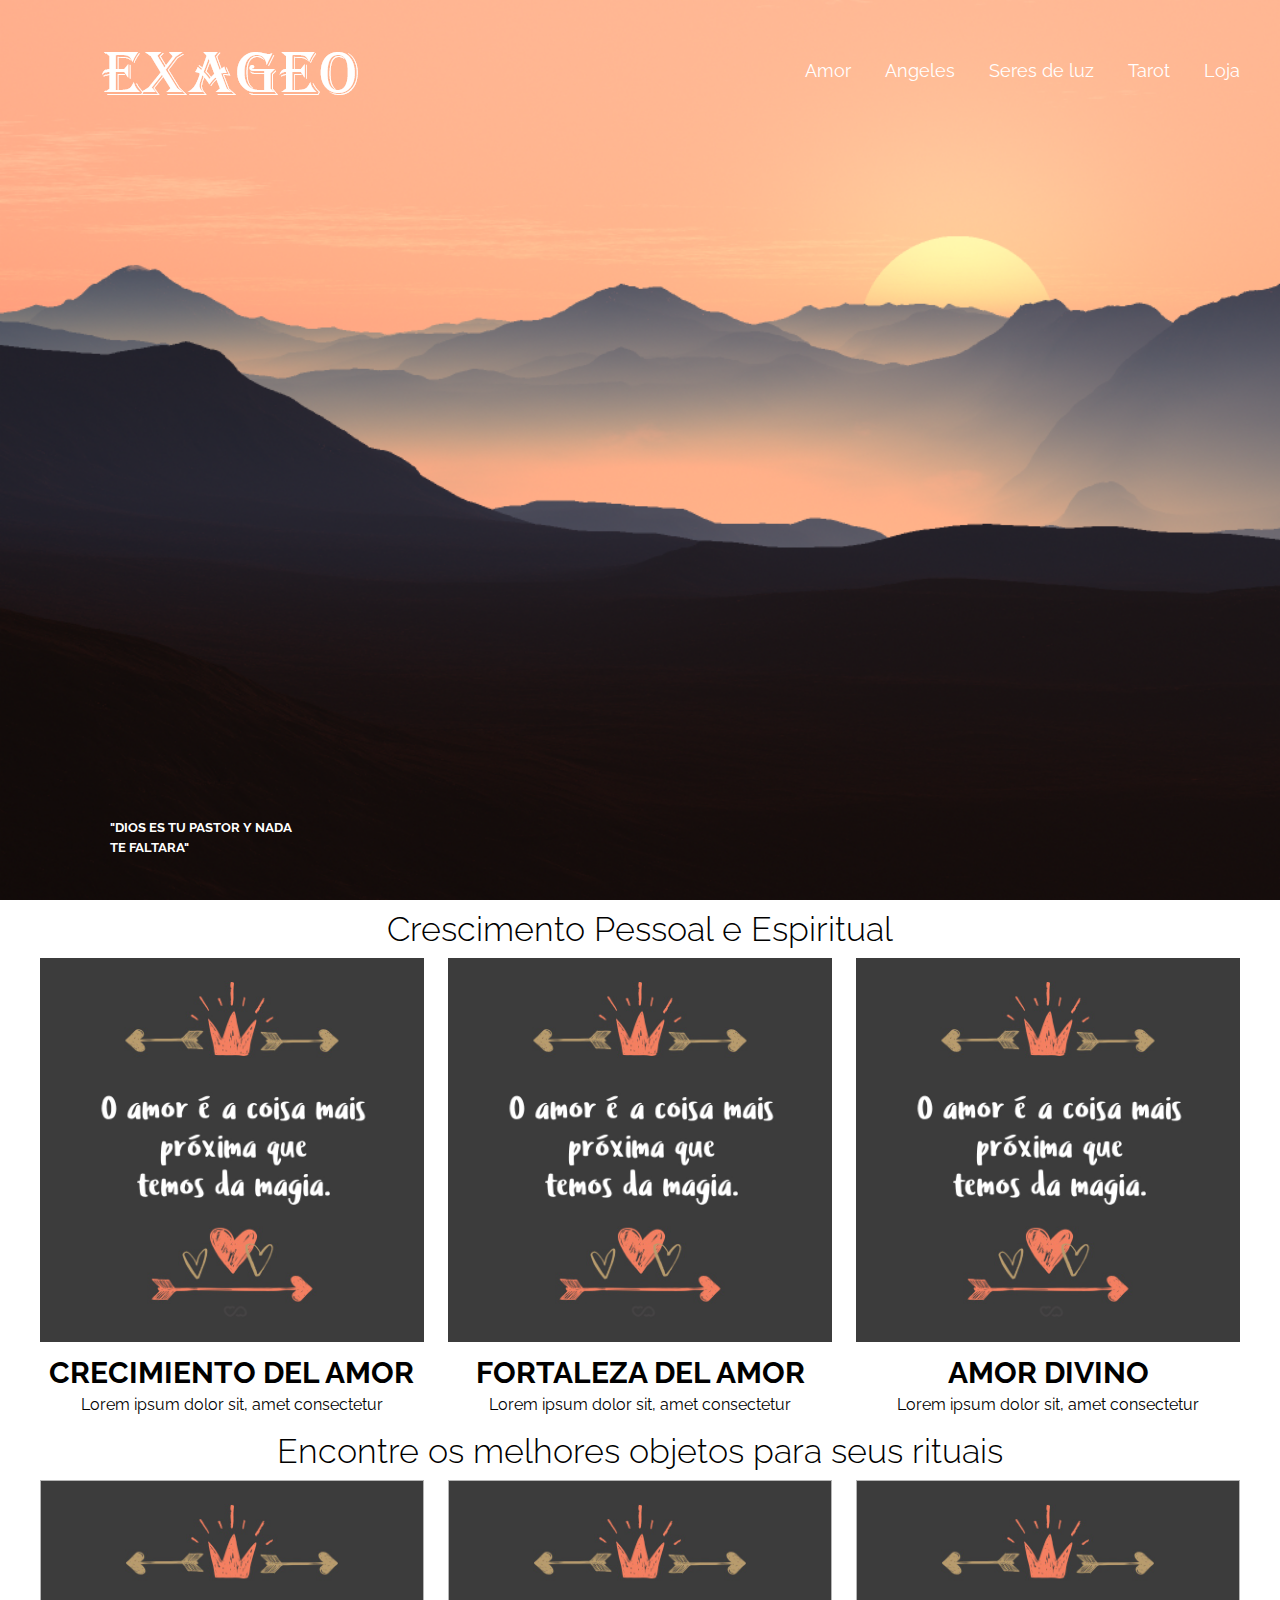
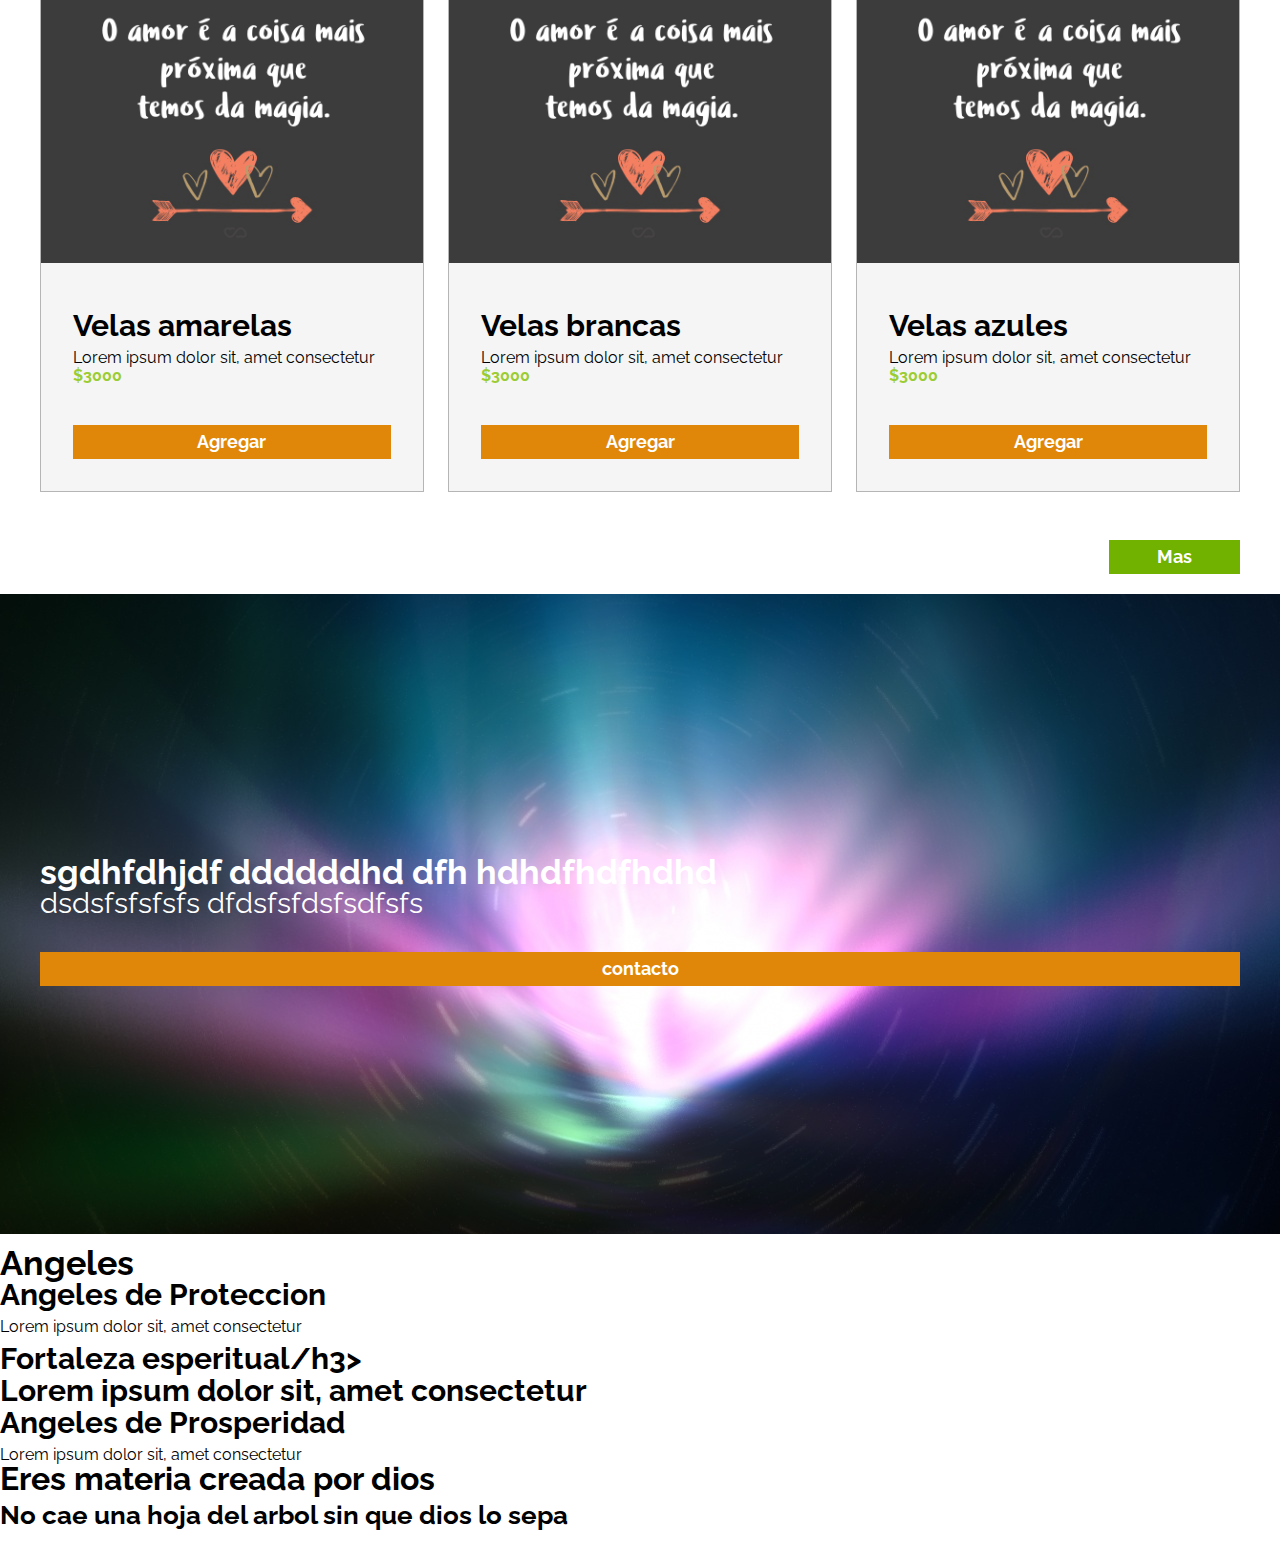
==== commit 00d2429b: "diseño de contacto" ====
--- a/index.html
+++ b/index.html
@@ -65,7 +65,7 @@
 
     <main class="seccion contenedor">
 
-        <h2 class="fw-300 centrar-texto"> encontre os melhores objetos para seus rituais</h2>
+        <h2 class="fw-300 centrar-texto"> Encontre os melhores objetos para seus rituais</h2>
 
 
 <div class="contenedor-anuncios"> <!--otro div ms para aplicar flexbox-->
@@ -75,8 +75,8 @@
             <div class="contenido-anuncio">
             <h3>Velas amarelas</h3>
             <p>Lorem ipsum dolor sit, amet consectetur</p>
-            <p>Lorem ipsum dolor sit, amet consectetur</p>
-            <a href="">Agregar</a>
+            <p class="precio">$3000</p>
+            <a href="" class="botom botom-amarillo d-block">Agregar</a>
         </div>
     </div>
 
@@ -85,8 +85,8 @@
             <div class="contenido-anuncio">
             <h3>Velas brancas</h3>
             <p>Lorem ipsum dolor sit, amet consectetur</p>
-            <p>Lorem ipsum dolor sit, amet consectetur</p>
-            <a href="">Agregar</a>
+            <p class="precio" >$3000</p>
+            <a href="" class="botom botom-amarillo d-block">Agregar</a>
         </div>
     </div>
 
@@ -95,13 +95,55 @@
             <div class="contenido-anuncio">
             <h3>Velas azules</h3>
             <p>Lorem ipsum dolor sit, amet consectetur</p>
-            <p>Lorem ipsum dolor sit, amet consectetur</p>
-            <a href="">Agregar</a>
+            <p class="precio" >$3000</p>
+            <a href="" class="botom botom-amarillo d-block">Agregar</a>
         </div>
     </div>
+   
 </div>
 
+
+<div class="ver-todas">
+<a href="anuncios.html" class="botom botom-verde">Mas</a> 
+</div>
+
+
+
     </main>
+
+
+
+    <section class="imagen-contacto">
+<div class="contenedor contenido-contacto">
+<h2>sgdhfdhjdf  ddddddhd dfh hdhdfhdfhdhd</h2>
+<p>dsdsfsfsfsfs dfdsfsfdsfsdfsfs</p>
+<a href="html/contacto.html" class="botom botom-amarillo">contacto</a>
+</div>
+    </section>
+
+
+
+
+
+
+
+
+
+
+
+
+
+
+
+
+
+
+
+
+
+
+
+
 
     <section>
 
--- a/css/stylotarorrrrr.css
+++ b/css/stylotarorrrrr.css
@@ -1,3 +1,22 @@
+/*---------------obligatorio para todos los proyectos----------------*/
+
+html {
+    box-sizing: border-box;
+    
+  }
+  *, *:before, *:after {
+    box-sizing: inherit;
+  }
+
+
+
+
+
+
+
+
+
+/*---------------obligatorio para todos los proyectos----------------*/
 
 body{
      font-family: 'Raleway', sans-serif;
@@ -36,6 +55,18 @@
     font-size: 26px;
 }
 
+
+
+
+
+
+
+
+
+
+
+
+
 /*Header*/
 
 .seccion{
@@ -54,6 +85,49 @@
     text-align: center;
 }
 /*-------------------------------------------------------------------------------------------------*/
+
+
+.d-block{
+    display: block !important;
+}
+
+
+/*Botones*/
+
+.botom{
+    color: #ffffff;
+    font-weight: 700;
+    text-decoration: none;
+    font-size: 18px;
+    padding: 1rem 3rem;
+    margin-top: 3rem;
+    display: inline-block; /*nos permite modificar el ancho y el alto del boton*/
+    text-align: center;
+}
+
+.botom-amarillo{
+background-color: #e08709;
+display: block;
+}
+
+.botom-verde{
+    background-color: #71b100;
+}
+
+
+
+
+
+
+
+
+
+
+
+
+
+
+
 
 
 
@@ -155,12 +229,52 @@
 }
 
 
-.contenido-anuncio{
-padding: 20px; /*lo aplica hacia todas las direcciones*/  /*si quieres especificar direcciones debes usar padding , top, left, bottom y right*/
-}
-
+
+ /*lo aplica hacia todas las direcciones*/ 
+  /*si quieres especificar direcciones debes usar padding , top, left, bottom y right*/
+
+
+.contenido-anuncio {
+    padding: 2rem;
+}
 .contenido-anuncio h3, 
-.contenido-anuncio p {
-    margin: 0;
-}
-
+.contenido-anuncio p  {
+    margin: 60;
+}
+
+
+.precio{
+    color: yellowgreen;
+    font-weight: 700;
+}
+
+.ver-todas{
+    display: flex;
+    justify-content: flex-end;
+}
+
+
+.imagen-contacto{
+    background-image: url(../img/12514wide.jpg);
+    background-position: center center;
+    background-size: cover;
+    height: 40rem;
+    display: flex;
+    align-items: center;
+    
+}
+
+.contenido-contacto{
+    flex: 1; /*esto se conoce como factor de crecimiento*/
+    color: #ffffff;
+}
+
+.contenido-contacto p{
+    font-size: 1.8rem;
+}
+
+
+
+
+
+
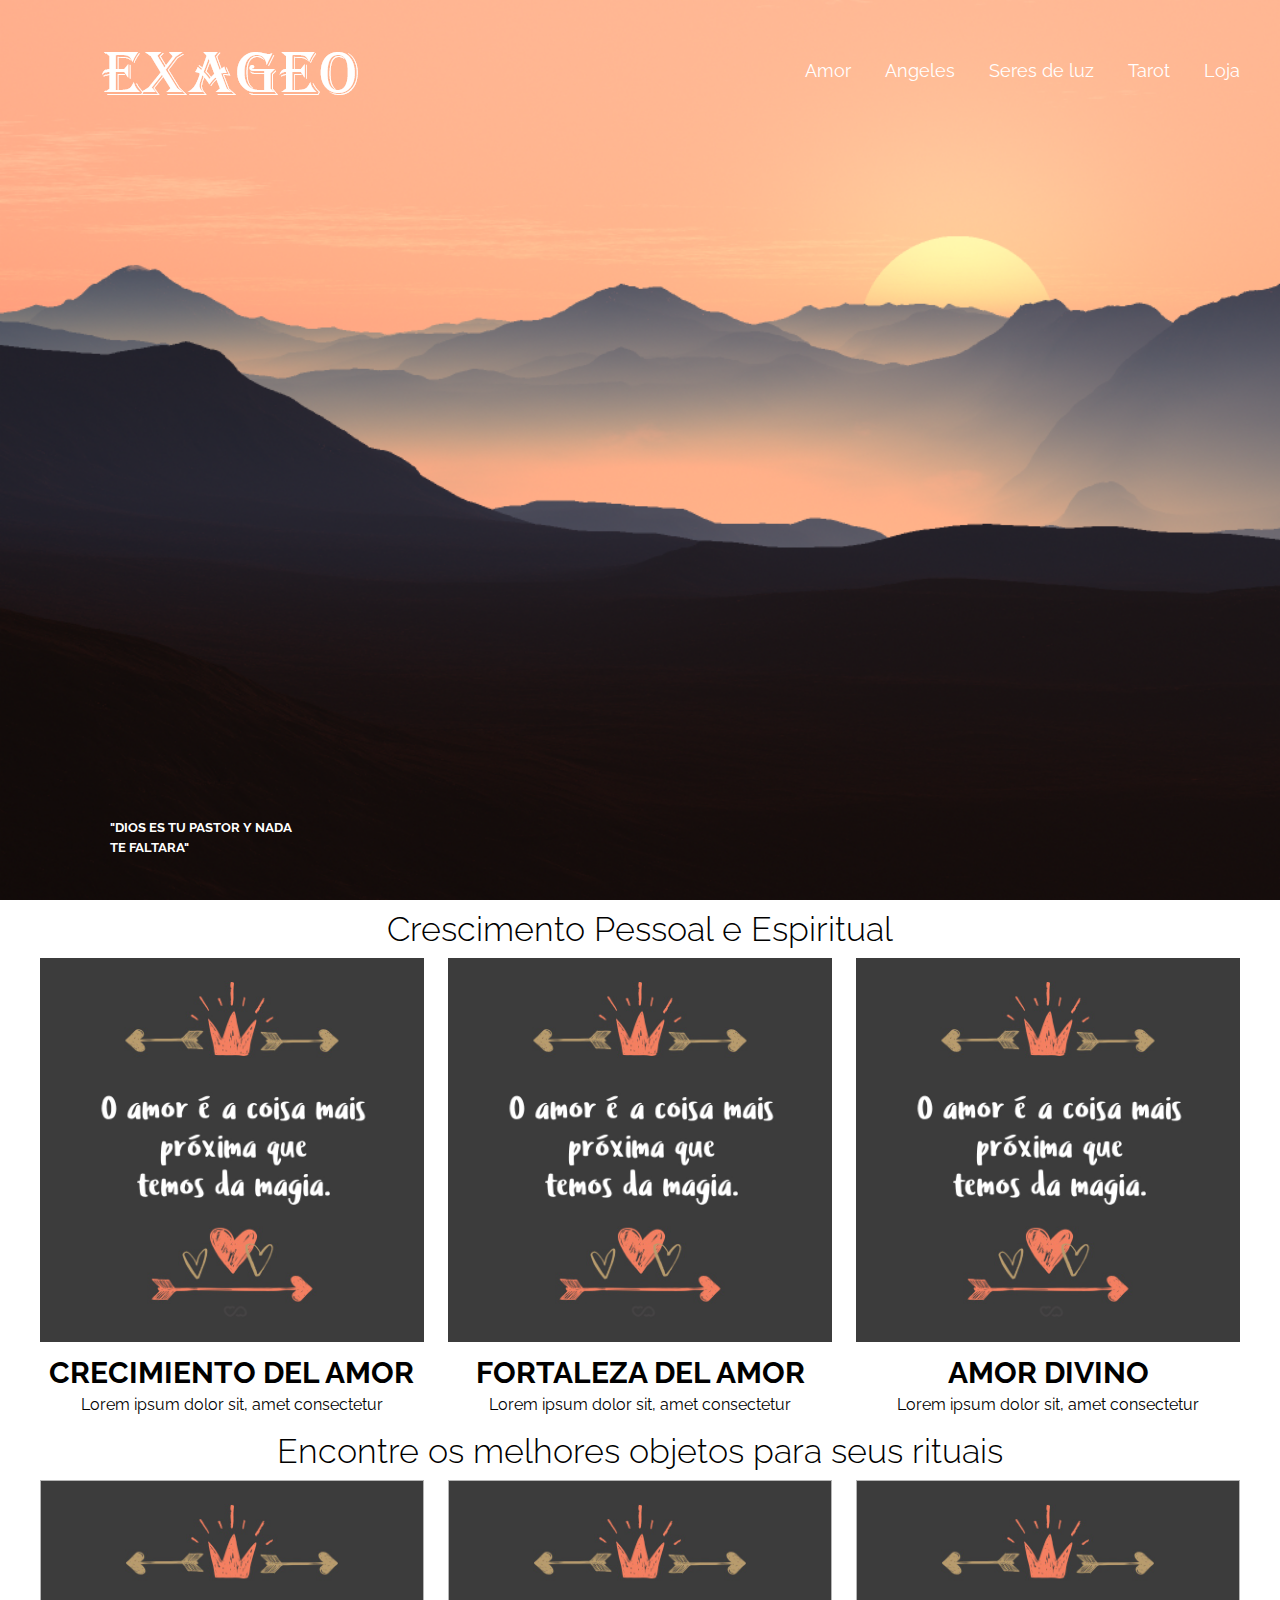
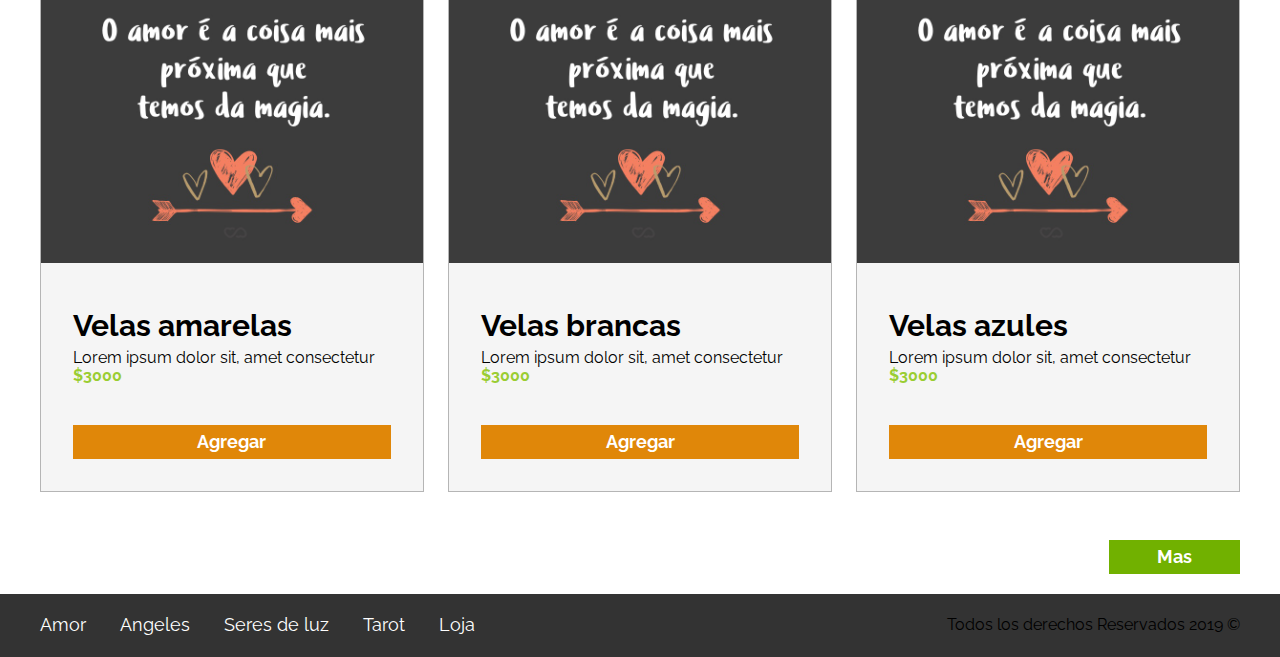
==== commit fc103923: "footer agregado" ====
--- a/index.html
+++ b/index.html
@@ -47,14 +47,14 @@
                 <link rel="stylesheet" href="">
             </div>
 
-            <div  class="icono">
+            <div class="icono">
                 <img src="img/magixxa.jpg" alt="" class="img-tamaño">
                 <h3>Fortaleza del amor</h3>
                 <p>Lorem ipsum dolor sit, amet consectetur</p>
                 <link rel="stylesheet" href="">
             </div>
 
-            <div  class="icono">
+            <div class="icono">
                 <img src="img/magixxa.jpg" alt="" class="img-tamaño">
                 <h3>Amor Divino</h3>
                 <p>Lorem ipsum dolor sit, amet consectetur</p>
@@ -68,58 +68,49 @@
         <h2 class="fw-300 centrar-texto"> Encontre os melhores objetos para seus rituais</h2>
 
 
-<div class="contenedor-anuncios"> <!--otro div ms para aplicar flexbox-->
+        <div class="contenedor-anuncios">
+            <!--otro div ms para aplicar flexbox-->
 
-        <div  class="anuncio">
-            <img src="img/magixxa.jpg" alt="" class="img-tamaño">
-            <div class="contenido-anuncio">
-            <h3>Velas amarelas</h3>
-            <p>Lorem ipsum dolor sit, amet consectetur</p>
-            <p class="precio">$3000</p>
-            <a href="" class="botom botom-amarillo d-block">Agregar</a>
+            <div class="anuncio">
+                <img src="img/magixxa.jpg" alt="" class="img-tamaño">
+                <div class="contenido-anuncio">
+                    <h3>Velas amarelas</h3>
+                    <p>Lorem ipsum dolor sit, amet consectetur</p>
+                    <p class="precio">$3000</p>
+                    <a href="" class="botom botom-amarillo d-block">Agregar</a>
+                </div>
+            </div>
+
+            <div class="anuncio">
+                <img src="img/magixxa.jpg" alt="" class="img-tamaño">
+                <div class="contenido-anuncio">
+                    <h3>Velas brancas</h3>
+                    <p>Lorem ipsum dolor sit, amet consectetur</p>
+                    <p class="precio">$3000</p>
+                    <a href="" class="botom botom-amarillo d-block">Agregar</a>
+                </div>
+            </div>
+
+            <div class="anuncio">
+                <img src="img/magixxa.jpg" alt="" class="img-tamaño">
+                <div class="contenido-anuncio">
+                    <h3>Velas azules</h3>
+                    <p>Lorem ipsum dolor sit, amet consectetur</p>
+                    <p class="precio">$3000</p>
+                    <a href="" class="botom botom-amarillo d-block">Agregar</a>
+                </div>
+            </div>
+
         </div>
-    </div>
-
-        <div  class="anuncio">
-            <img src="img/magixxa.jpg" alt="" class="img-tamaño">
-            <div class="contenido-anuncio">
-            <h3>Velas brancas</h3>
-            <p>Lorem ipsum dolor sit, amet consectetur</p>
-            <p class="precio" >$3000</p>
-            <a href="" class="botom botom-amarillo d-block">Agregar</a>
-        </div>
-    </div>
-
-        <div  class="anuncio">
-            <img src="img/magixxa.jpg" alt="" class="img-tamaño">
-            <div class="contenido-anuncio">
-            <h3>Velas azules</h3>
-            <p>Lorem ipsum dolor sit, amet consectetur</p>
-            <p class="precio" >$3000</p>
-            <a href="" class="botom botom-amarillo d-block">Agregar</a>
-        </div>
-    </div>
-   
-</div>
 
 
-<div class="ver-todas">
-<a href="anuncios.html" class="botom botom-verde">Mas</a> 
-</div>
+        <div class="ver-todas">
+            <a href="anuncios.html" class="botom botom-verde">Mas</a>
+        </div>
 
 
 
     </main>
-
-
-
-    <section class="imagen-contacto">
-<div class="contenedor contenido-contacto">
-<h2>sgdhfdhjdf  ddddddhd dfh hdhdfhdfhdhd</h2>
-<p>dsdsfsfsfsfs dfdsfsfdsfsdfsfs</p>
-<a href="html/contacto.html" class="botom botom-amarillo">contacto</a>
-</div>
-    </section>
 
 
 
@@ -134,54 +125,17 @@
 
 
 
-
-
-
-
-
-
-
-
-
-
-
-    <section>
-
-        <h2>Angeles</h2>
-
-        <div>
-            <h3>Angeles de Proteccion</h3>
-            <p>Lorem ipsum dolor sit, amet consectetur</p>
-            <link rel="stylesheet" href="">
-        </div>
-
-        <div>
-            <h3>Fortaleza esperitual/h3>
-                <p>Lorem ipsum dolor sit, amet consectetur</p>
-                <link rel="stylesheet" href="">
-        </div>
-
-        <div>
-            <h3>Angeles de Prosperidad</h3>
-            <p>Lorem ipsum dolor sit, amet consectetur</p>
-            <link rel="stylesheet" href="">
-        </div>
-
-    </section>
-
-
-
-
-    <h1>Eres materia creada por dios</h1>
-    <h4>No cae una hoja del arbol sin que dios lo sepa</h4>
-    </div>
-
-
-
-
-    <footer>
-
-
+    <footer class="site-footer seccion">
+        <div class="contenedor contenedor-footer">
+        <nav class="navegacion">
+            <a href="amordivino.html">Amor</a>
+            <a href="angeles.html">Angeles</a>
+            <a href="seresdeluz.html">Seres de luz</a>
+            <a href="Tarot.html">Tarot</a>
+            <a href="loja.html">Loja</a>
+        </nav>
+        <p class="copyright">Todos los derechos Reservados 2019 &copy; </p>
+</div>
     </footer>
 
 </body>
--- a/css/stylotarorrrrr.css
+++ b/css/stylotarorrrrr.css
@@ -274,7 +274,48 @@
 }
 
 
-
-
-
-
+/*seccion inferior*/
+
+.seccion-inferior{
+    display: flex;
+    justify-content: space-between;
+
+}
+
+.seccion-inferior .blog{
+    flex-basis: 60%;
+}
+
+.seccion-inferior .testimoniales{
+    flex-basis: calc(40%-20px);
+}
+
+.entrada-blog{
+    display: flex;
+    justify-content: space-between;
+}
+
+.entrada-blog .imagen{
+flex-basis: 40%;
+}
+
+.entrada-blog .texto-entrada{
+flex-basis: calc(60% - 30px);
+
+}
+
+.site-footer{
+    background-color: #333333;
+    margin: 0;
+}
+
+
+.contenedor-footer{
+    padding: 30px 0;
+    display: flex;
+    justify-content: space-between;
+}
+
+.copyright{
+    margin: 0;
+}